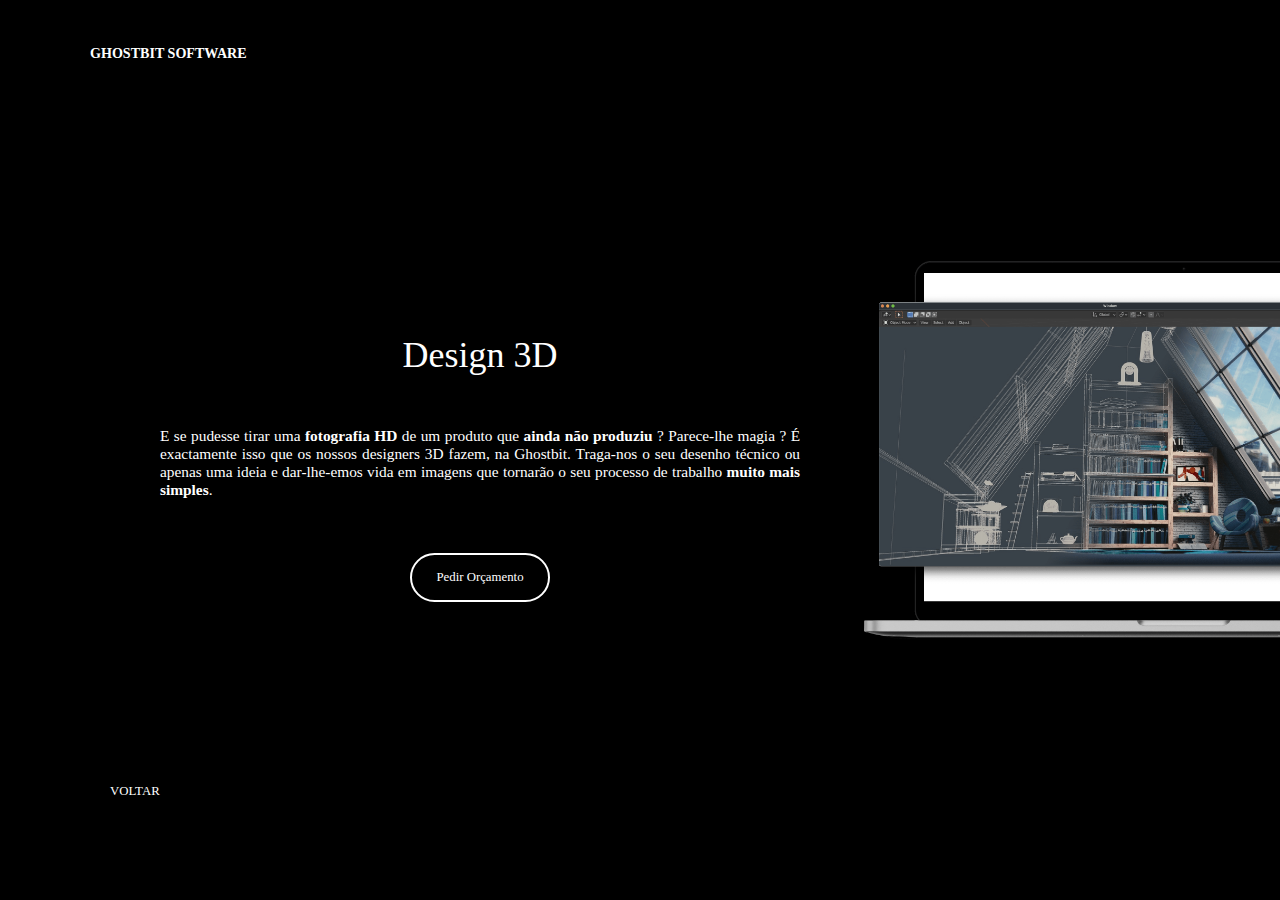
==== 3Design.html @ d3086ddf "webApp page done, 3ddesign page done, ecommerce page done, mobileapp page done" ====
<html>

<head>
    <link rel="stylesheet" href="/styles/individual_service.css">
</head>

<body>

  <div class="mainScreen" id="mainScreen">

    <div class="gbar">
      <a href="index.html" style="font-weight: bold">GHOSTBIT SOFTWARE</a>
    </div>

    <nav class="menuNav">
      <a href="services.html" class="nav_link">VOLTAR</a>
    </nav>

    <div class="contentor">
      <div class="text">
      <p style="font-size: 4vh;"> Design 3D</p>
      <p style="margin-bottom:6vh;">E se pudesse tirar uma <strong>fotografia HD</strong> de um produto
        que <strong>ainda não produziu</strong> ? Parece-lhe magia ? É exactamente isso que os nossos designers 3D fazem,
        na Ghostbit. Traga-nos o seu desenho técnico ou apenas uma ideia e dar-lhe-emos vida em imagens
        que tornarão o seu processo de trabalho <strong>muito mais simples</strong>.
      </p>
      <a href="services.html" class="homeButton">Pedir Orçamento</a>
    </div>
      <div class="image">
        <img class="first" src="/assets/individual_service/3D_design/2.png"/>
        <img class="second" src="/assets/individual_service/3D_design/1.png"/>
    </div>
    </div>



  </div>

</body>

</html>
---- styles/individual_service.css ----
* {
  font-family: Poppins;
}

html {
  background-color: black;
animation: fade-white 1s ease forwards;
}

a {
  color: white;
  text-decoration: none;
}

a:hover {
  color: gray;
}

body {
  position: absolute;
  margin: 0;
  padding: 0;
  animation: smooth-in 4s ease;
}

@keyframes smooth-in {
  0%{
    opacity: 0;
  }
  100%{
    opacity:1;
  }
}

.message {
  position: absolute;
  bottom: 10vh;
  right: 10vh;
  color: white;
  font-size: 1vw;
}

.gbar {
  font-family: Poppins;
  color: white;
  position: absolute;
  top: 5vh;
  left: 10vh;
  right: 10vh;
  display: flex;
  flex-direction: row;
  justify-content: space-between;
  font-size: 1.1vw;
}

.mainScreen {
    width: 100vw;
    height: 100vh;
    position: absolute;
    display: flex;
    flex-direction: column;
    justify-content: center;
    font-family: Poppins;
}

.menuNav {
  position: absolute;
  bottom: 9vh;
  left: 10vh;
  display: flex;
  flex-direction: row;
  align-items: center;
  justify-content: center;
}

.nav_link {
  font-size: 1vw;
  z-index: 1;
  padding: 20px;
  font-family: Poppins;
  animation: fade-in 0.4s ease;
  color: white;
}

@keyframes fade-in {
  0% {
    opacity: 0;
  }
  50% {
    opacity:0.1;
  }
  100% {
    opacity: 1;
  }
}

.nav_link:hover {
  background-color: rgba(222,222,222,0.5);
  border-radius: 30px;
  color: black;
}

.contentor{
  width: 100%;
  height: 70%;
  display: flex;
  flex-direction: row;
  justify-content: center;
  align-items: center;
}

.image{
  margin-left: 5vw;
  display: flex;
  flex-direction: row;
  align-items: center;
  max-height: 30%;
  width: 20%;
}

.text{
  display: flex;
  flex-direction: column;
  text-align:justify;
  justify-content: flex-start;
  align-items: center;
  width: 50%;
}

.contentor p{
  font-size: 1.2vw;
  color: white;
}

.image img {
  position: fixed;
  max-width: 50%;
  max-height:60%;
}

.homeButton {
  display: block;
  font-size: 1vw;
  text-align: center;
  line-height: 5vh;
  width: 9vw;
  height: 5vh;
  background-color: transparent;
  color: white;
  border: 2px solid #ffffff;
  border-radius: 100px;
  padding-left: 10px;
  padding-right: 10px;
  transition: background-color .5s ease, color .5s ease;
}

.homeButton:hover {
  background-color: white;
  color: black;
}

.homeButton:focus {
    outline: none;
    border: none;
}

.second{
  animation: floatingup 2s infinite;
}

@keyframes floatingup {
    0% { transform: translate(0,  0px); }
    50%  { transform: translate(0, 10px); }
    100%   { transform: translate(0, -0px); }
}

@media only screen and (max-width: 650px) {

  body {
    display: none;
  }
}
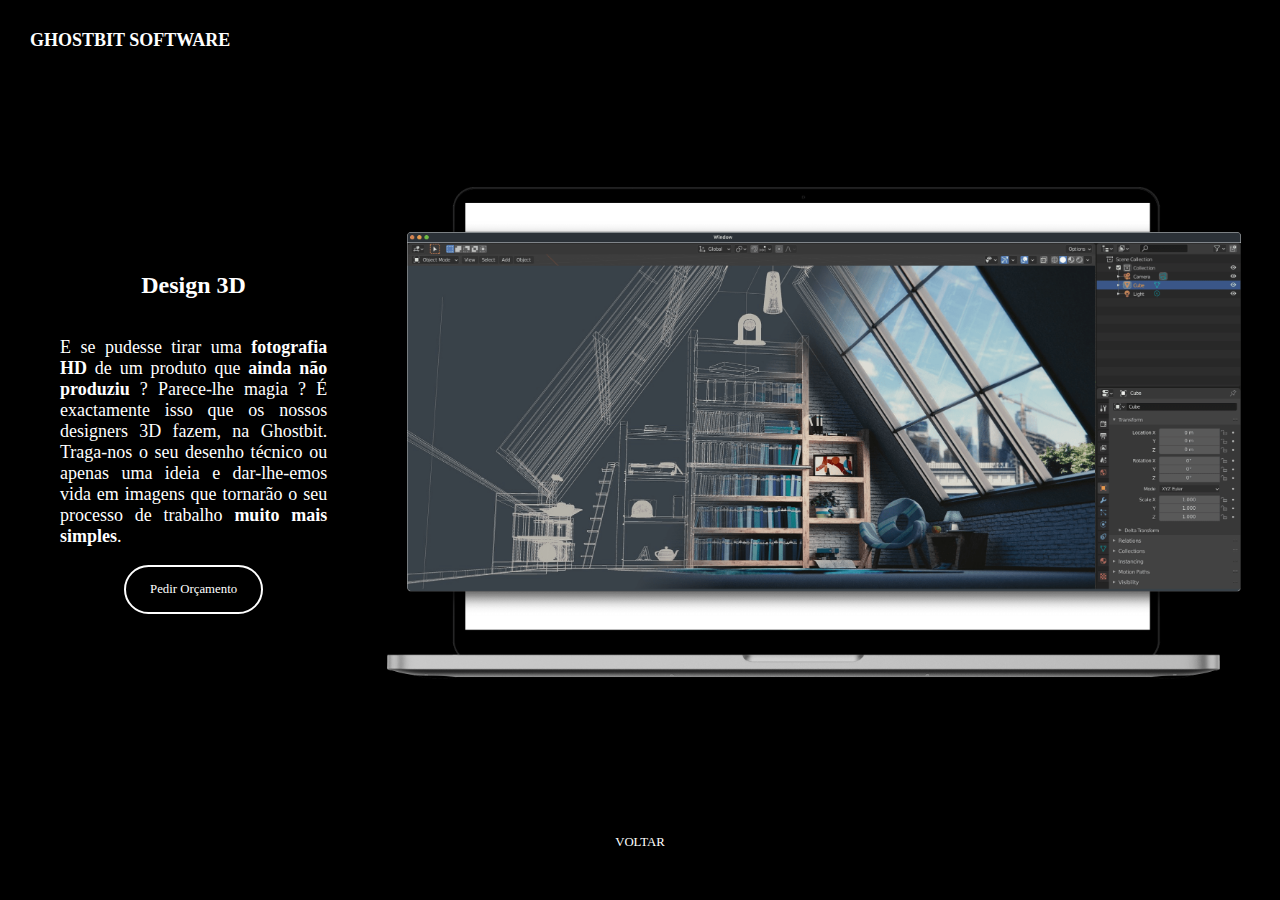
==== commit 480edbae: "Página de serviço individual a 90% em desktop" ====
--- a/3Design.html
+++ b/3Design.html
@@ -1,40 +1,38 @@
 <html>
 
 <head>
+    <meta name="viewport" content="width=device-width, initial-scale=1.0">
     <link rel="stylesheet" href="/styles/individual_service.css">
 </head>
 
 <body>
 
-  <div class="mainScreen" id="mainScreen">
+  <div class="gbar">
+    <a href="index.html" style="font-weight: bold">GHOSTBIT SOFTWARE</a>
+  </div>
 
-    <div class="gbar">
-      <a href="index.html" style="font-weight: bold">GHOSTBIT SOFTWARE</a>
-    </div>
+  <div class="contentor">
 
-    <nav class="menuNav">
-      <a href="services.html" class="nav_link">VOLTAR</a>
-    </nav>
-
-    <div class="contentor">
-      <div class="text">
-      <p style="font-size: 4vh;"> Design 3D</p>
-      <p style="margin-bottom:6vh;">E se pudesse tirar uma <strong>fotografia HD</strong> de um produto
+    <div class="text">
+      <h2> Design 3D</h2>
+      <p>E se pudesse tirar uma <strong>fotografia HD</strong> de um produto
         que <strong>ainda não produziu</strong> ? Parece-lhe magia ? É exactamente isso que os nossos designers 3D fazem,
         na Ghostbit. Traga-nos o seu desenho técnico ou apenas uma ideia e dar-lhe-emos vida em imagens
         que tornarão o seu processo de trabalho <strong>muito mais simples</strong>.
       </p>
       <a href="services.html" class="homeButton">Pedir Orçamento</a>
     </div>
-      <div class="image">
-        <img class="first" src="/assets/individual_service/3D_design/2.png"/>
-        <img class="second" src="/assets/individual_service/3D_design/1.png"/>
-    </div>
+
+    <div class="image">
+      <img class="first" src="/assets/individual_service/3D_design/2.png"/>
+      <img class="second" src="/assets/individual_service/3D_design/1.png"/>
     </div>
 
+  </div>
 
-
-  </div>
+  <nav class="menuNav">
+    <a href="services.html" class="nav_link">VOLTAR</a>
+  </nav>
 
 </body>
 
--- a/styles/individual_service.css
+++ b/styles/individual_service.css
@@ -1,10 +1,17 @@
-* {
+body {
+  margin: 0;
+  padding: 0;
+  animation: smooth-in 4s ease;
   font-family: Poppins;
-}
+  background-color: black;
+  color: white;
 
-html {
-  background-color: black;
-animation: fade-white 1s ease forwards;
+
+  width: 100vw;
+  height: 100vh;
+
+  display: flex;
+  flex-direction: column;
 }
 
 a {
@@ -16,13 +23,6 @@
   color: gray;
 }
 
-body {
-  position: absolute;
-  margin: 0;
-  padding: 0;
-  animation: smooth-in 4s ease;
-}
-
 @keyframes smooth-in {
   0%{
     opacity: 0;
@@ -32,41 +32,23 @@
   }
 }
 
-.message {
-  position: absolute;
-  bottom: 10vh;
-  right: 10vh;
-  color: white;
-  font-size: 1vw;
+.gbar {
+  font-size: 18px;
+  padding: 30px
 }
 
-.gbar {
-  font-family: Poppins;
-  color: white;
-  position: absolute;
-  top: 5vh;
-  left: 10vh;
-  right: 10vh;
+.contentor{
+  height: 70vh;
+  flex: 1;
   display: flex;
   flex-direction: row;
-  justify-content: space-between;
-  font-size: 1.1vw;
-}
-
-.mainScreen {
-    width: 100vw;
-    height: 100vh;
-    position: absolute;
-    display: flex;
-    flex-direction: column;
-    justify-content: center;
-    font-family: Poppins;
+  justify-content: center;
+  align-items: center;
+  padding: 0px 60px;
 }
 
 .menuNav {
-  position: absolute;
-  bottom: 9vh;
-  left: 10vh;
+  padding: 30px;
   display: flex;
   flex-direction: row;
   align-items: center;
@@ -100,22 +82,8 @@
   color: black;
 }
 
-.contentor{
-  width: 100%;
-  height: 70%;
-  display: flex;
-  flex-direction: row;
-  justify-content: center;
-  align-items: center;
-}
-
-.image{
-  margin-left: 5vw;
-  display: flex;
-  flex-direction: row;
-  align-items: center;
-  max-height: 30%;
-  width: 20%;
+.image {
+  position: relative;
 }
 
 .text{
@@ -124,18 +92,23 @@
   text-align:justify;
   justify-content: flex-start;
   align-items: center;
-  width: 50%;
+  margin-right: 60px;
+  max-width: 800px;
 }
 
 .contentor p{
-  font-size: 1.2vw;
+  font-size: 18px;
   color: white;
 }
 
 .image img {
-  position: fixed;
-  max-width: 50%;
-  max-height:60%;
+  height: 70%;
+}
+
+.image img.second {
+  position: absolute;
+  left: 0;
+  height: 100%;
 }
 
 .homeButton {
@@ -174,9 +147,7 @@
     100%   { transform: translate(0, -0px); }
 }
 
-@media only screen and (max-width: 650px) {
+@media only screen and (max-width: 600px) {
 
-  body {
-    display: none;
-  }
+
 }
